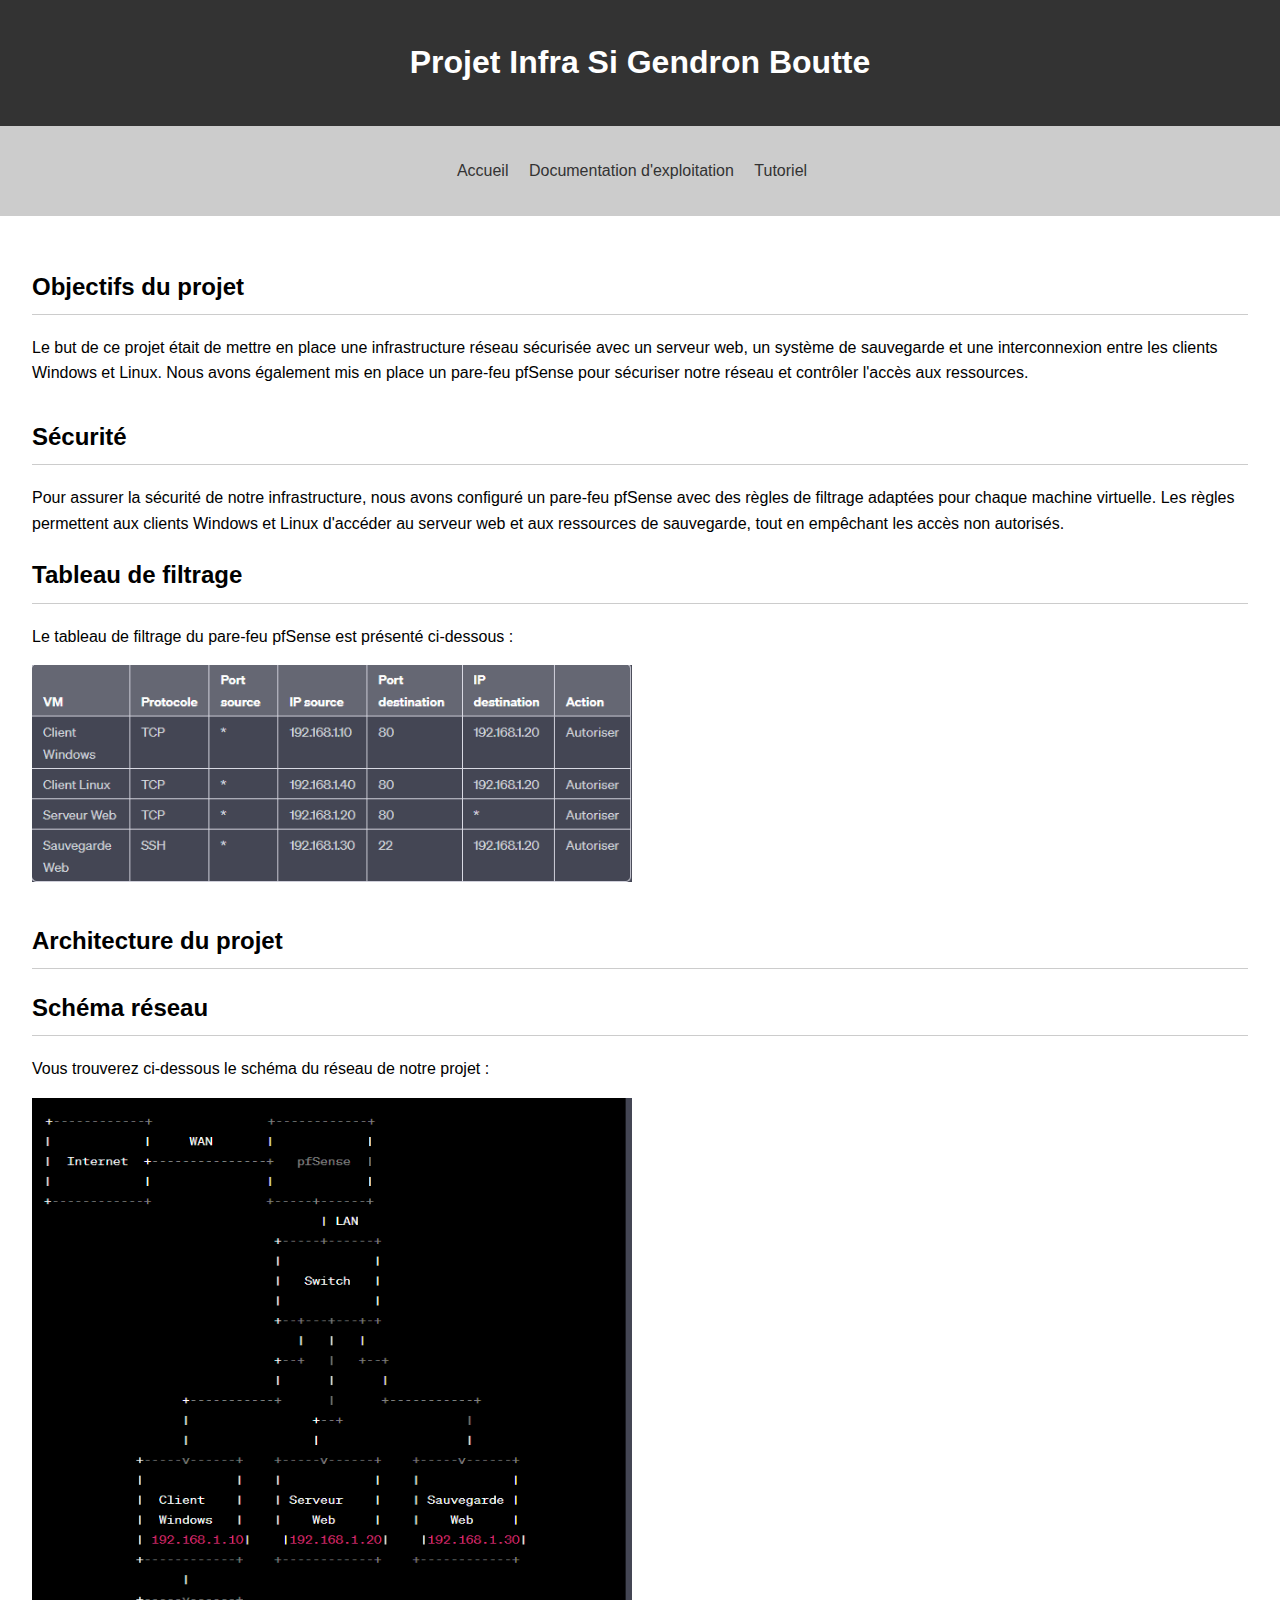
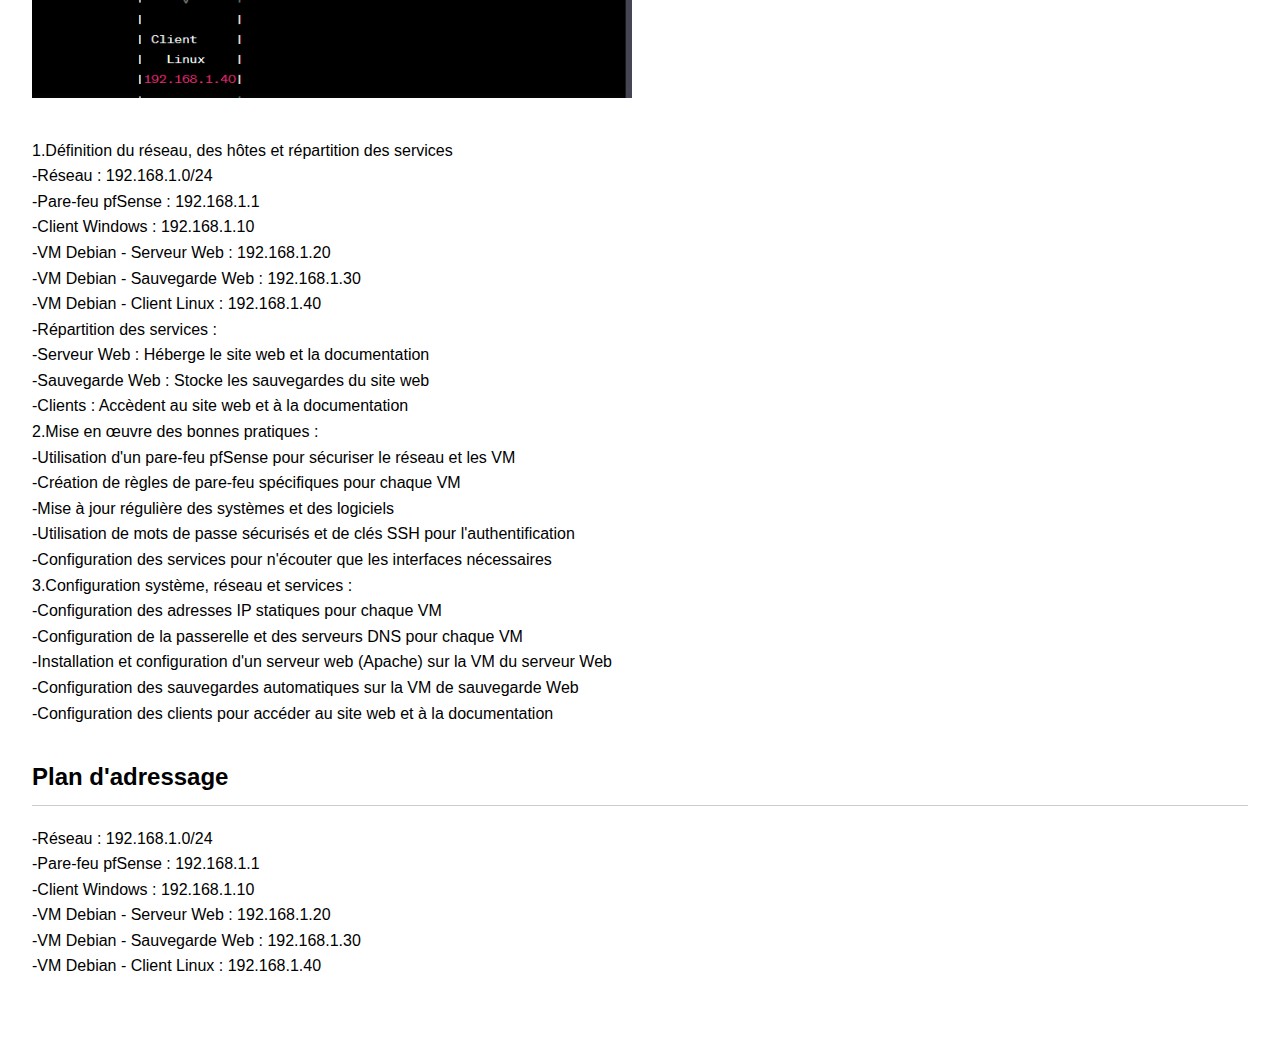
==== index.html @ ef59c0f0 "Push" ====
<!DOCTYPE html>
<html lang="en">
<head>
    <meta charset="UTF-8">
    <meta http-equiv="X-UA-Compatible" content="IE=edge">
    <meta name="viewport" content="width=device-width, initial-scale=1.0">
    <title>INFRA SI</title>
    <link rel="stylesheet" href="CSS/styles.css">
</head>
<body>
    <header>
        <h1>Projet Infra Si Gendron Boutte</h1>
    </header>
    <nav>
        <ul>
            <li><a href="index.html">Accueil</a></li>
            <li><a href="exploitation.html">Documentation d'exploitation</a></li>
            <li><a href="tutoriel.html">Tutoriel</a></li>
        </ul>
    </nav>
    <main>
        <section id="objectives">
            <h2>Objectifs du projet</h2>
            <p>
              Le but de ce projet était de mettre en place une infrastructure réseau sécurisée avec un serveur web, un système de sauvegarde et une interconnexion entre les clients Windows et Linux. Nous avons également mis en place un pare-feu pfSense pour sécuriser notre réseau et contrôler l'accès aux ressources.
            </p>
          </section>
          <section id="security">
            <h2>Sécurité</h2>
            <p>
              Pour assurer la sécurité de notre infrastructure, nous avons configuré un pare-feu pfSense avec des règles de filtrage adaptées pour chaque machine virtuelle. Les règles permettent aux clients Windows et Linux d'accéder au serveur web et aux ressources de sauvegarde, tout en empêchant les accès non autorisés.
            </p>
            <section>
                <h2>Tableau de filtrage</h2>
                <p>
                  Le tableau de filtrage du pare-feu pfSense est présenté ci-dessous :
                </p>
                <img src="ASSETS-INFRA/tableau de filtrage.png" alt="Tableau de filtrage" width="600" />
              </section>
              
          </section>
          
        <section>
            <h2>Architecture du projet</h2>
            <section>
                <h2>Schéma réseau</h2>
                <p>
                  Vous trouverez ci-dessous le schéma du réseau de notre projet :
                </p>
                <img src="ASSETS-INFRA/schema réseau.png" alt="Schéma réseau" width="600" height="600"  />
              </section>
            <p>1.Définition du réseau, des hôtes et répartition des services<br>
                -Réseau : 192.168.1.0/24 <br>
                -Pare-feu pfSense : 192.168.1.1 <br>
                -Client Windows : 192.168.1.10 <br>
                -VM Debian - Serveur Web : 192.168.1.20 <br>
                -VM Debian - Sauvegarde Web : 192.168.1.30 <br>
                -VM Debian - Client Linux : 192.168.1.40 <br>
                -Répartition des services : <br>
                    -Serveur Web : Héberge le site web et la documentation <br>
                    -Sauvegarde Web : Stocke les sauvegardes du site web <br>
                    -Clients : Accèdent au site web et à la documentation <br>
                2.Mise en œuvre des bonnes pratiques : <br>

                -Utilisation d'un pare-feu pfSense pour sécuriser le réseau et les VM <br>
                -Création de règles de pare-feu spécifiques pour chaque VM <br>
                -Mise à jour régulière des systèmes et des logiciels <br>
                -Utilisation de mots de passe sécurisés et de clés SSH pour l'authentification <br>
                -Configuration des services pour n'écouter que les interfaces nécessaires <br>
                3.Configuration système, réseau et services : <br>

                -Configuration des adresses IP statiques pour chaque VM <br>
                -Configuration de la passerelle et des serveurs DNS pour chaque VM <br>
                -Installation et configuration d'un serveur web (Apache) sur la VM du serveur Web <br>
                -Configuration des sauvegardes automatiques sur la VM de sauvegarde Web <br>
                -Configuration des clients pour accéder au site web et à la documentation</p>
        </section>
        <section>
            <h2>Plan d'adressage</h2>
            <p>-Réseau : 192.168.1.0/24 <br>
            -Pare-feu pfSense : 192.168.1.1 <br>
            -Client Windows : 192.168.1.10 <br>
            -VM Debian - Serveur Web : 192.168.1.20 <br>
            -VM Debian - Sauvegarde Web : 192.168.1.30 <br>
            -VM Debian - Client Linux : 192.168.1.40</p>
        </section>
        <!-- Ajouter d'autres sections si nécessaire -->
    </main>
</body>
</html>
---- CSS/styles.css ----
body {
    font-family: Arial, sans-serif;
    line-height: 1.6;
    margin: 0;
    padding: 0;
}

header {
    background-color: #333;
    color: #fff;
    padding: 1rem;
    text-align: center;
}

nav {
    display: flex;
    justify-content: center;
    background-color: #ccc;
    padding: 1rem 0;
}

nav ul {
    list-style: none;
    padding: 0;
}

nav ul li {
    display: inline;
    margin-right: 1rem;
}

nav ul li a {
    text-decoration: none;
    color: #333;
}

nav ul li a:hover {
    color: #666;
}

main {
    padding: 2rem;
}

section {
    margin-bottom: 2rem;
}

h2 {
    border-bottom: 1px solid #ccc;
    padding-bottom: 0.5rem;
}
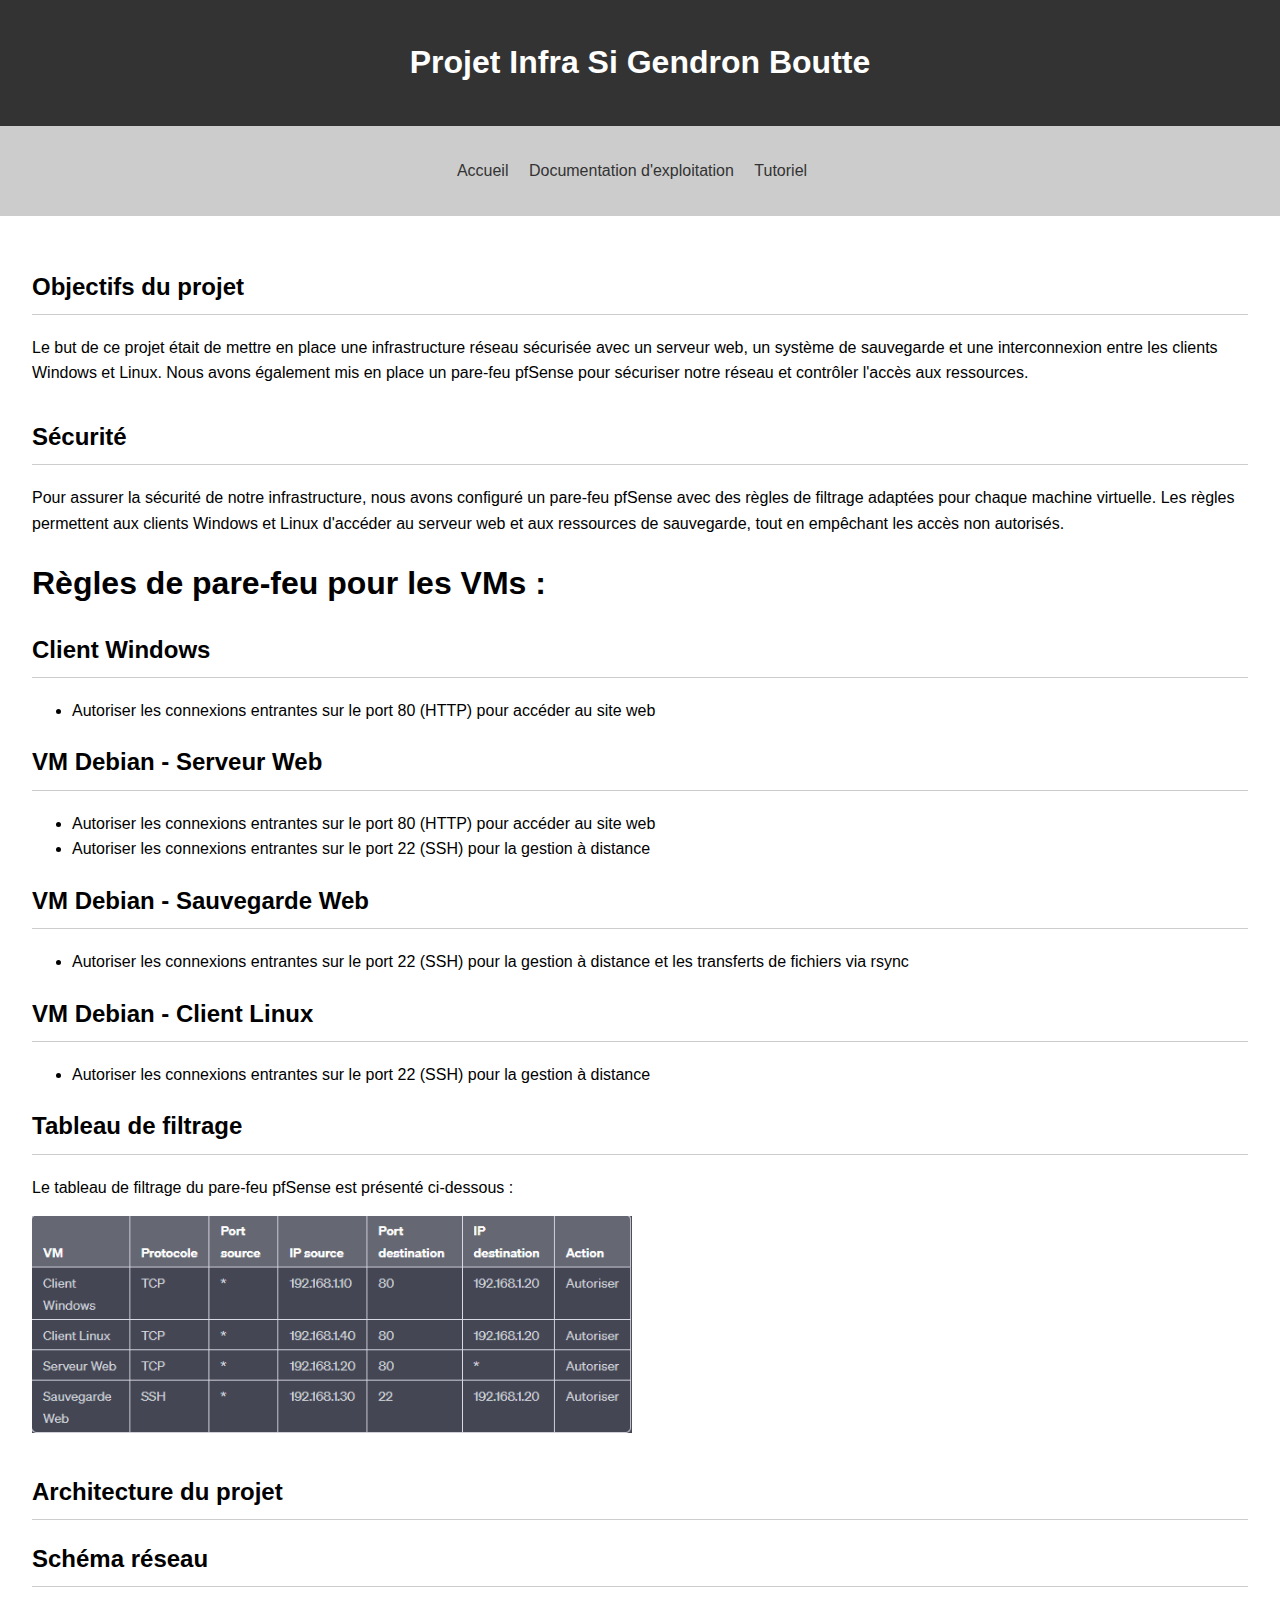
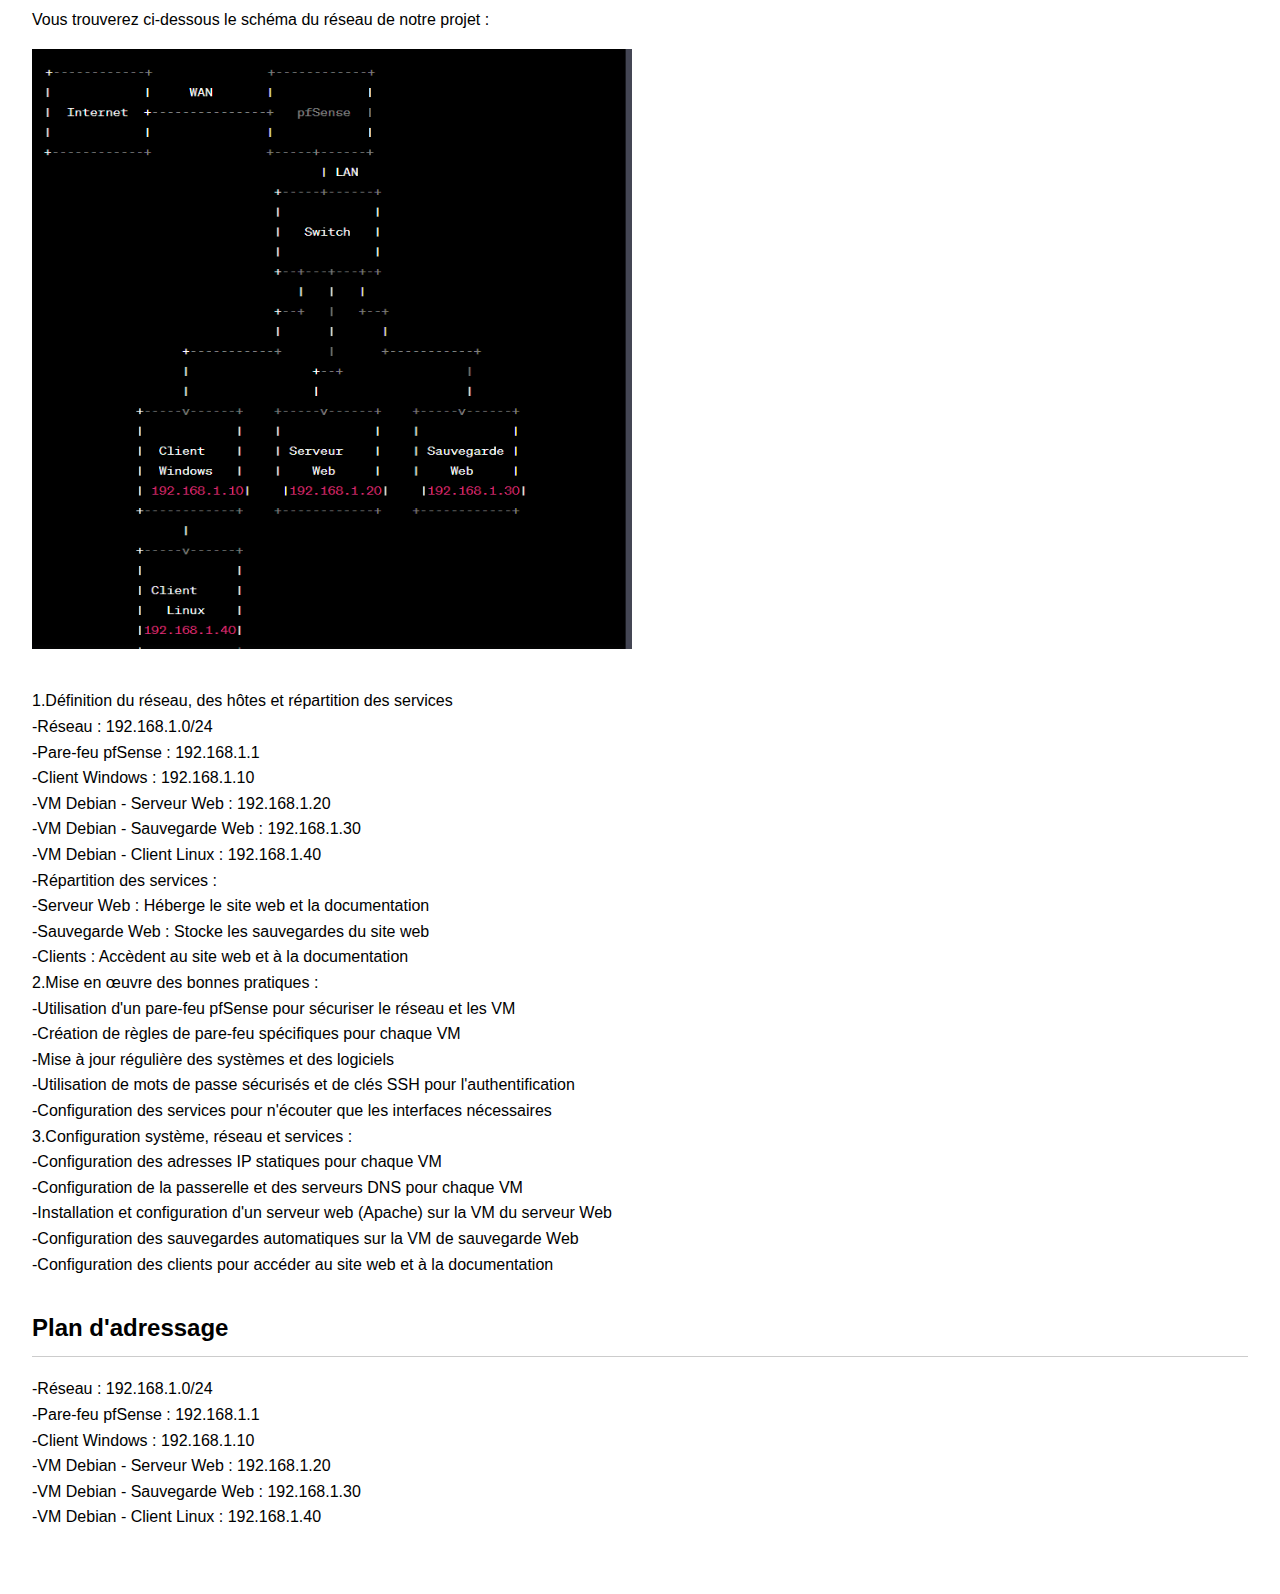
==== commit d9c86093: "push 2" ====
--- a/index.html
+++ b/index.html
@@ -30,6 +30,27 @@
             <p>
               Pour assurer la sécurité de notre infrastructure, nous avons configuré un pare-feu pfSense avec des règles de filtrage adaptées pour chaque machine virtuelle. Les règles permettent aux clients Windows et Linux d'accéder au serveur web et aux ressources de sauvegarde, tout en empêchant les accès non autorisés.
             </p>
+            <h1>Règles de pare-feu pour les VMs :</h1>
+            <h2>Client Windows</h2>
+                <ul>
+                    <li>Autoriser les connexions entrantes sur le port 80 (HTTP) pour accéder au site web</li>
+                </ul>
+
+            <h2>VM Debian - Serveur Web</h2>
+                <ul>
+                    <li>Autoriser les connexions entrantes sur le port 80 (HTTP) pour accéder au site web</li>
+                    <li>Autoriser les connexions entrantes sur le port 22 (SSH) pour la gestion à distance</li>
+                </ul>
+
+            <h2>VM Debian - Sauvegarde Web</h2>
+                <ul>
+                     <li>Autoriser les connexions entrantes sur le port 22 (SSH) pour la gestion à distance et les transferts de fichiers via rsync</li>
+                </ul>
+
+            <h2>VM Debian - Client Linux</h2>
+        <ul>
+            <li>Autoriser les connexions entrantes sur le port 22 (SSH) pour la gestion à distance</li>
+         </ul>
             <section>
                 <h2>Tableau de filtrage</h2>
                 <p>
